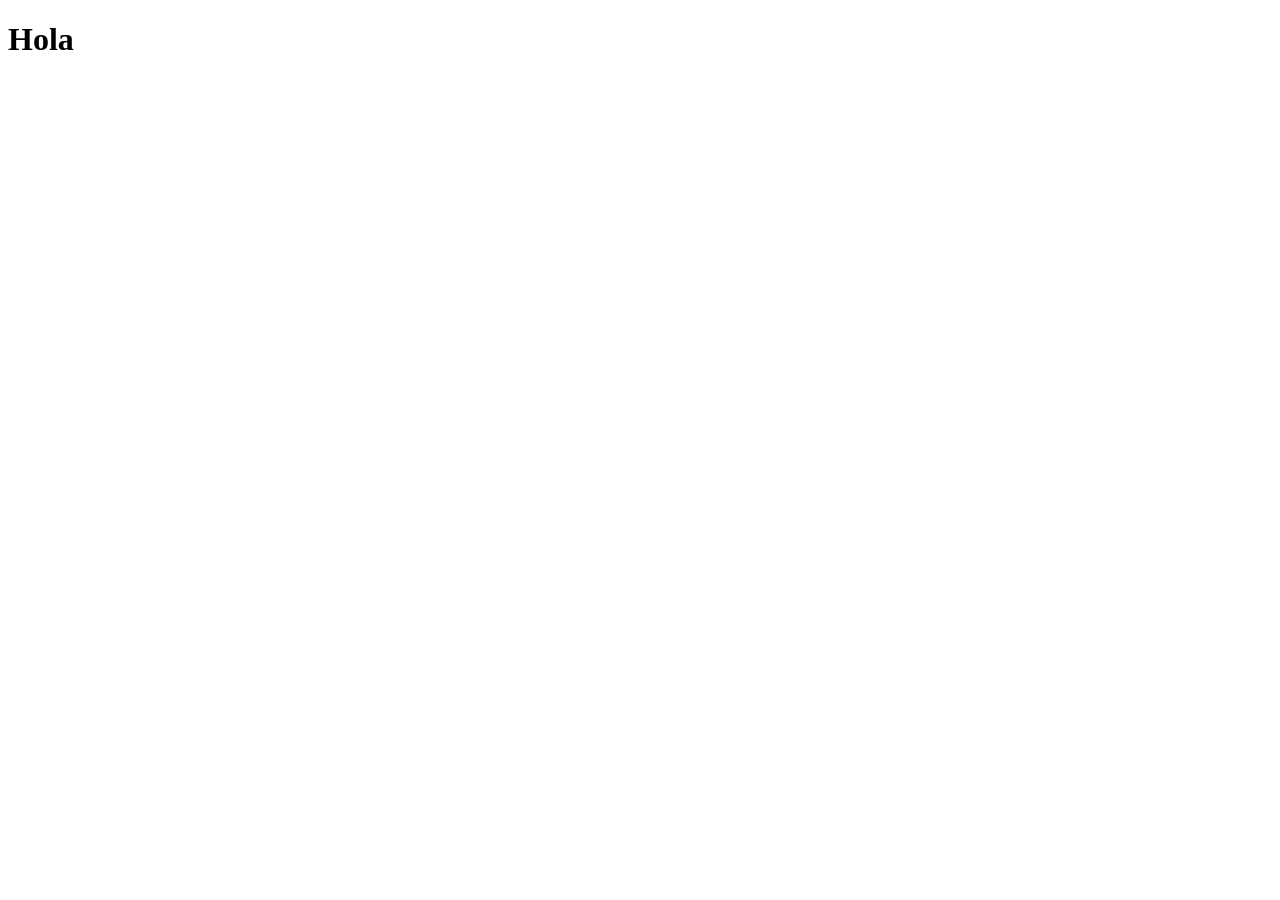
==== mascotas.html @ 292815c2 "html css samana1" ====
<!DOCTYPE html>
<html lang="en">

    <head>
        <meta charset="UTF-8">
        <link rel="stylesheet" href="styles2.css">
        <title>Mascotas felices</title>
    </head>
    <body>
        <h1>Hola</h1>
    </body>
 </html>
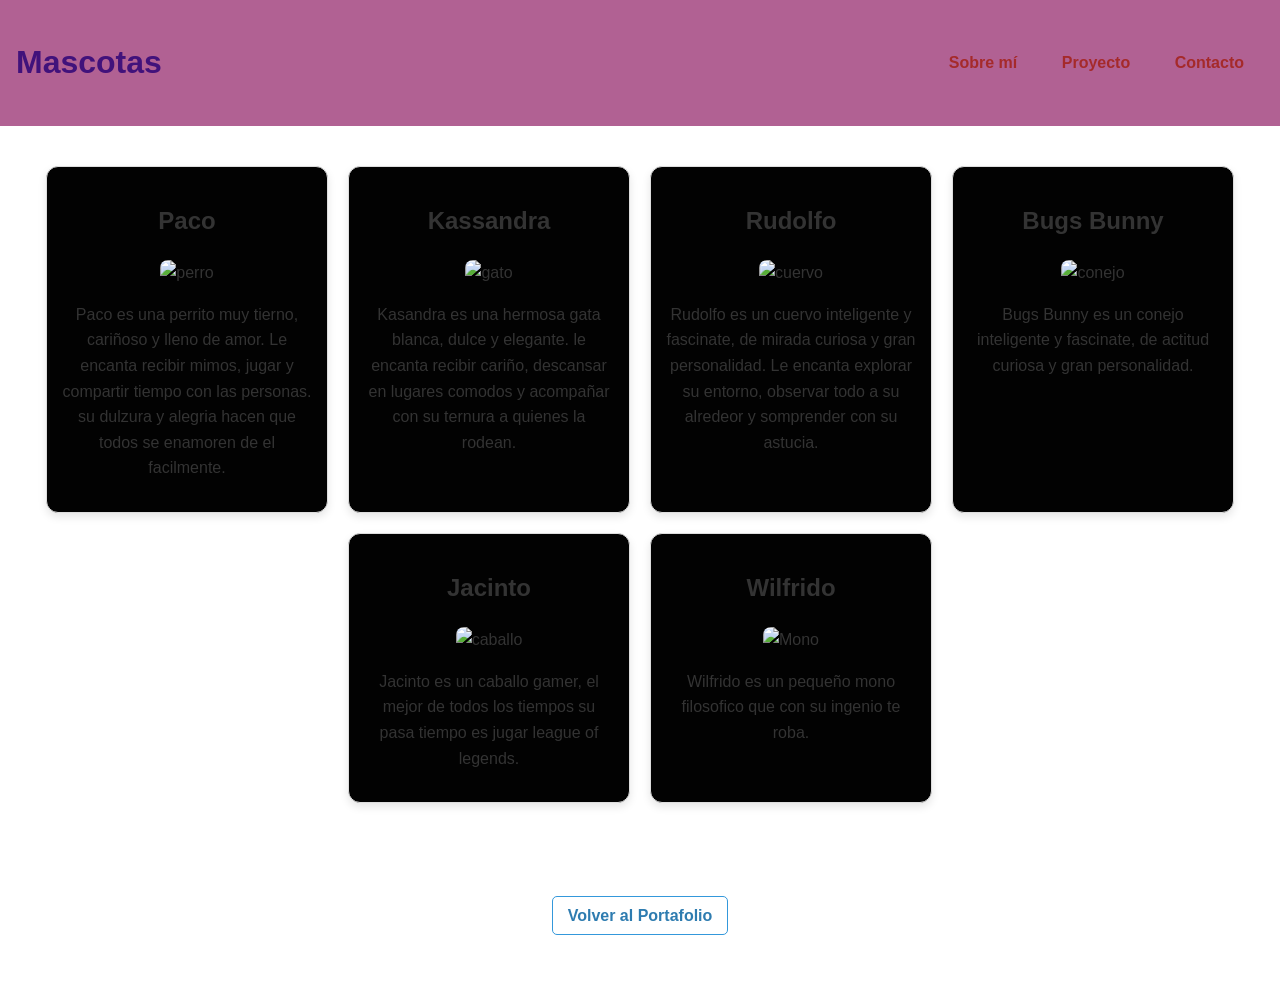
==== commit b4e8ab8c: "HTML-SEMANA1" ====
--- a/mascotas.html
+++ b/mascotas.html
@@ -4,9 +4,58 @@
     <head>
         <meta charset="UTF-8">
         <link rel="stylesheet" href="styles2.css">
-        <title>Mascotas felices</title>
+        <title>Mis Mascotas</title>
     </head>
     <body>
-        <h1>Hola</h1>
+        <header>
+            <h1>Mascotas</h1>
+            <nav>
+                <a href="#sobre-mi">Sobre mí</a>
+                <a href="#proyecto">Proyecto</a>
+                <a href="#contacto">Contacto</a>
+            </nav>
+
+        </header>
+            <main>
+                <section class="galeria">
+                    <article>
+                        <h2>Paco</h2>
+                        <img src="https://encrypted-tbn0.gstatic.com/images?q=tbn:ANd9GcQhVQpwxwyj4odepAsSG6lEUZl7B37hV6FHSA&s" alt="perro">
+                        <p>Paco es una perrito muy tierno, cariñoso y lleno de amor. Le encanta recibir mimos, jugar y compartir tiempo con las personas. su dulzura y alegria hacen que todos se enamoren de el facilmente.</p>
+                    </article>
+                    <article>
+                        <h2>Kassandra</h2>
+                        <img src="https://encrypted-tbn0.gstatic.com/images?q=tbn:ANd9GcTaN7_5qv_cAaKM9Y4HEBd9-5M_ZYuQLs_rkQ&s" alt="gato">
+                        <p>Kasandra es una hermosa gata blanca, dulce y elegante. le encanta recibir cariño, descansar en lugares comodos y acompañar con su ternura a quienes la rodean.</p>
+                    </article>
+                    <article>
+                        <h2>Rudolfo</h2>
+                        <img src="https://e00-elmundo.uecdn.es/assets/multimedia/imagenes/2017/06/30/14988099985320.jpg" alt="cuervo">
+                        <p>Rudolfo es un cuervo inteligente y fascinate, de mirada curiosa y gran personalidad. Le encanta explorar su entorno, observar todo a su alredeor y somprender con su astucia.</p>
+                    </article>
+                    <article>
+                        <h2>Bugs Bunny</h2>
+                        <img src="https://encrypted-tbn0.gstatic.com/images?q=tbn:ANd9GcT5buv8vUwc7drie1LWBIE-N-kkYbRAFSJmww&s" alt="conejo">
+                        <p>Bugs Bunny es un conejo inteligente y fascinate, de actitud curiosa y gran personalidad.</p>
+                    </article>
+                    <article>
+                        <h2>Jacinto</h2>
+                        <img src="https://encrypted-tbn0.gstatic.com/images?q=tbn:ANd9GcRrQkZlvXw4UDoYlJIB6N13aeGPpqIWfTkyGA&s" alt="caballo">
+                        <p>Jacinto es un caballo gamer, el mejor de todos los tiempos su pasa tiempo es jugar league of legends.</p>
+                    </article>
+                    <article>
+                        <h2>Wilfrido</h2>
+                        <img src="https://encrypted-tbn0.gstatic.com/images?q=tbn:ANd9GcTjq4rzACFfGBaY1NMB6M9YuTRUNWzWoRqvag&s" alt="Mono">
+                        <p>Wilfrido es un pequeño mono filosofico que con su ingenio te roba.</p>
+                    </article>
+                </section>
+            </main>
+            
+            <footer>
+                <div class="footer-a">
+                    <a href="index.html" class="volver">Volver al Portafolio</a>
+                </div>
+            </footer>
+        
     </body>
  </html>
--- a/styles2.css
+++ b/styles2.css
@@ -0,0 +1,97 @@
+
+body {
+    font-family: 'Segoe UI', Tahoma, Geneva, Verdana, sans-serif;
+    line-height: 1.6;
+    margin: 0;
+    background-image: url(https://st2.depositphotos.com/44447752/45317/v/450/depositphotos_453173148-stock-illustration-cute-seamless-pattern-colorful-pets.jpg);
+    color: #333;
+}
+
+
+header {
+
+    background-color:rgba(166, 74, 131, 0.872);
+    padding:1rem 1rem;
+    display: flex;
+    justify-content: space-between;
+    align-items: center;
+    color: #41127b;
+}
+
+
+nav a{
+    color:brown;
+    font-family:Arial, Helvetica, sans-serif;
+    font-weight:bold;
+    text-decoration: none;
+    padding: 20px;
+    
+}
+
+
+.galeria {
+    display: flex;
+    flex-wrap: wrap;
+    justify-content: center;
+    gap: 20px;
+    padding: 40px;
+}
+
+article {
+    background: rgb(2, 2, 2);
+    border: 1px solid #ddd;
+    padding: 15px;
+    width: 250px;
+    text-align: center;
+
+    border-radius: 12px;
+    box-shadow: 0 4px 8px rgba(0,0,0,0.1);
+}
+
+
+article img {
+    max-width: 100%;
+    border-radius: 8px;
+    transition: transform 0.3s;
+}
+
+
+article img:hover {
+    transform: scale(1.05);
+}
+
+
+footer {
+    text-align: center;
+    padding: 60px;
+    bottom: 0;
+}
+
+footer-a {
+    text-decoration: none;
+    color: #3498db;
+    font-weight: bold;
+    padding: 1px 5px;
+    border: 2px solid #1526a2;
+    border-radius: 5px;
+    transition: all 0.3s ease;
+    position: absolute;
+    background-color: #3498db;
+}
+
+footer a:hover {
+    background-color: #3498db;
+    color: white;
+}
+
+.volver {
+    text-decoration: none;
+    color: #2e7cb0;
+    font-weight: bold;
+    padding: 10px 15px;
+    border: 1px solid #3498db;
+    border-radius: 5px;
+    transition: all 0.3s ease;
+    bottom: 0;
+    overflow: hidden;
+}
